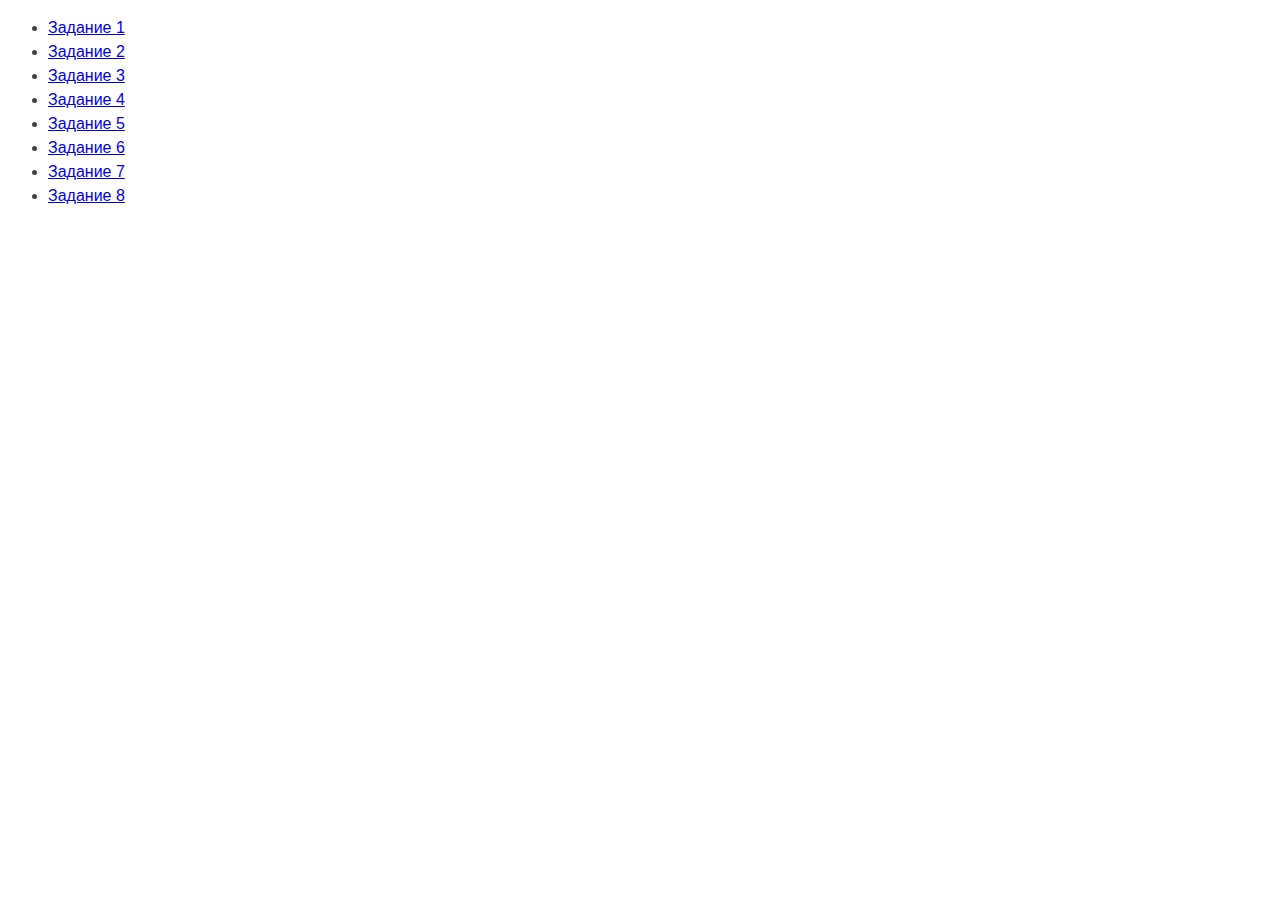
==== index.html @ 10b3ddb4 "Add js project" ====
<!DOCTYPE html>
<html lang="ru">
  <head>
    <meta charset="UTF-8" />
    <meta http-equiv="X-UA-Compatible" content="IE=edge" />
    <meta name="viewport" content="width=device-width, initial-scale=1.0" />
    <link rel="stylesheet" href="./style/main.css" />
    <title>Страница навигации</title>
    <style>
      body {
        font-family: -apple-system, BlinkMacSystemFont, 'Segoe UI', Roboto,
          Oxygen, Ubuntu, Cantarell, 'Open Sans', 'Helvetica Neue', sans-serif;
        background-color: #fff;
        color: #424242;
        line-height: 1.5;
      }
    </style>
  </head>
  <body>
    <ul>
      <li><a href="task-01.html">Задание 1</a></li>
      <li><a href="task-02.html">Задание 2</a></li>
      <li><a href="task-03.html">Задание 3</a></li>
      <li><a href="task-04.html">Задание 4</a></li>
      <li><a href="task-05.html">Задание 5</a></li>
      <li><a href="task-06.html">Задание 6</a></li>
      <li><a href="task-07.html">Задание 7</a></li>
      <li><a href="task-08.html">Задание 8</a></li>
    </ul>
  </body>
</html>
---- style/main.css ----
img {
  display: block;
  width: 100%;
}

/* task-01 */

/* task-01 end*/

/* task-03 */
/* task-03 end*/
/* task-03 */
/* task-03 end*/

#gallery {
  display: flex;
  justify-content: center;
  align-items: center;
  flex-basis: 100vw;
  margin: 0;
  margin-top: 50px;
  padding: 0;
  list-style: none;
}

#gallery li:not(:last-child) {
  margin-right: 30px;
}

#gallery img {
  height: 280px;
  background-size: contain;
}

/* task-03 end*/

/* task-06*/
#validation-input {
  border: 3px solid #bdbdbd;
}

#validation-input.valid {
  border-color: #4caf50;
}

#validation-input.invalid {
  border-color: #f44336;
}
/* task-06 end*/
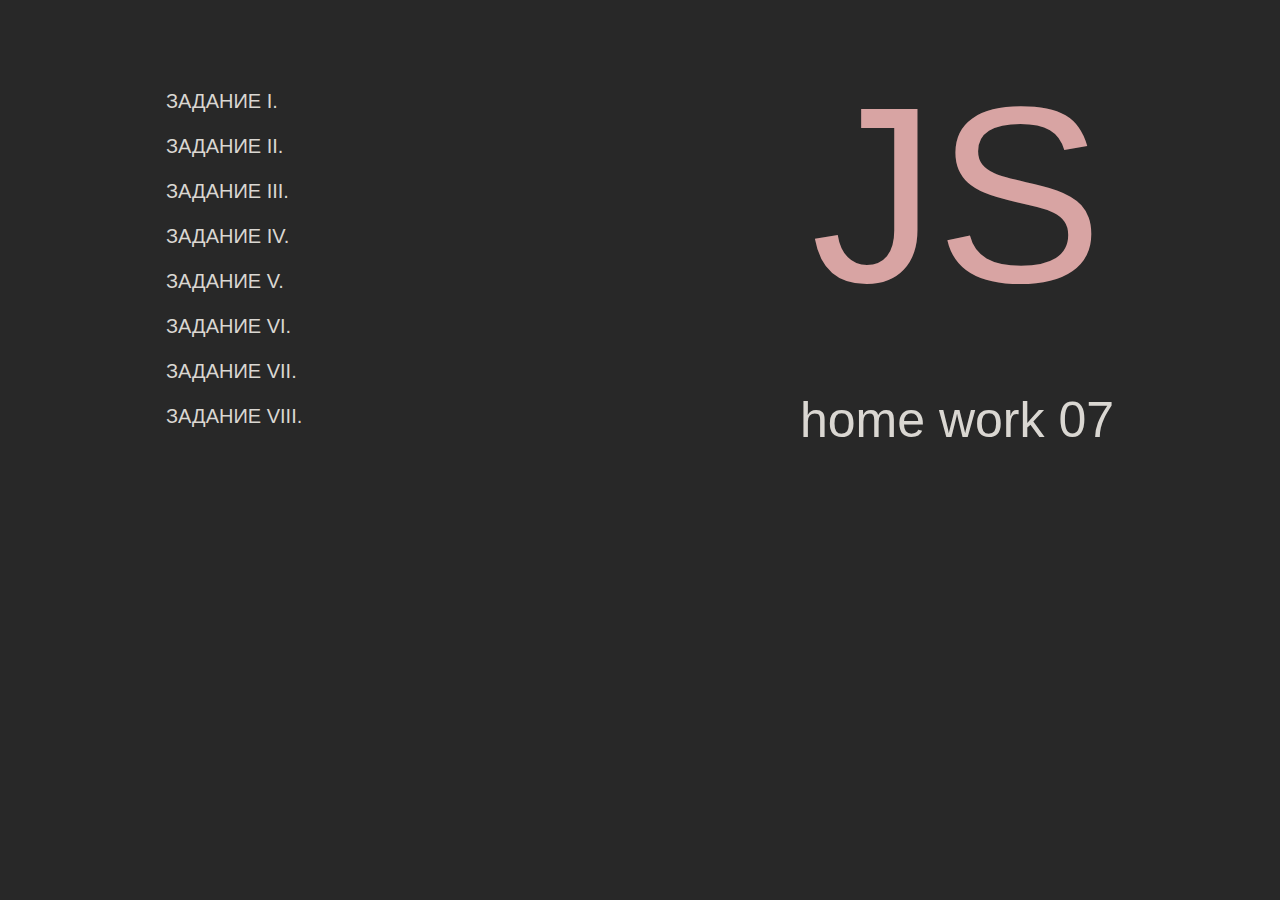
==== commit 704b585c: "Add new code and style" ====
--- a/index.html
+++ b/index.html
@@ -10,22 +10,32 @@
       body {
         font-family: -apple-system, BlinkMacSystemFont, 'Segoe UI', Roboto,
           Oxygen, Ubuntu, Cantarell, 'Open Sans', 'Helvetica Neue', sans-serif;
-        background-color: #fff;
+        background-color: #282828;
         color: #424242;
         line-height: 1.5;
       }
     </style>
   </head>
   <body>
-    <ul>
-      <li><a href="task-01.html">Задание 1</a></li>
-      <li><a href="task-02.html">Задание 2</a></li>
-      <li><a href="task-03.html">Задание 3</a></li>
-      <li><a href="task-04.html">Задание 4</a></li>
-      <li><a href="task-05.html">Задание 5</a></li>
-      <li><a href="task-06.html">Задание 6</a></li>
-      <li><a href="task-07.html">Задание 7</a></li>
-      <li><a href="task-08.html">Задание 8</a></li>
-    </ul>
+    <section class="home">
+      <div class="container">
+        <ul class="home-menu">
+          <li class="menu-item"><a href="task-01.html">Задание I.</a></li>
+          <li class="menu-item"><a href="task-02.html">Задание II.</a></li>
+          <li class="menu-item"><a href="task-03.html">Задание III.</a></li>
+          <li class="menu-item"><a href="task-04.html">Задание IV.</a></li>
+          <li class="menu-item"><a href="task-05.html">Задание V.</a></li>
+          <li class="menu-item"><a href="task-06.html">Задание VI.</a></li>
+          <li class="menu-item"><a href="task-07.html">Задание VII.</a></li>
+          <li class="menu-item"><a href="task-08.html">Задание VIII.</a></li>
+        </ul>
+        <div class="cover">
+          <p style="color: #d8a4a3; font-size: 250px; font-weight: 500">JS</p>
+          <p style="color: #dad7d2; font-size: 50px; font-weight: 500">
+            home work 07
+          </p>
+        </div>
+      </div>
+    </section>
   </body>
 </html>
--- a/style/main.css
+++ b/style/main.css
@@ -3,24 +3,161 @@
   width: 100%;
 }
 
+ul,
+p {
+  padding: 0;
+  margin: 0;
+}
+
+.nav-item a {
+  display: inline-block;
+  padding: 10px;
+
+  font-size: 16px;
+  font-weight: 400;
+  text-decoration: none;
+
+  color: #282828;
+  border: 1px solid #282828;
+}
+
+.nav-item a:hover {
+  color: #d6a0a7;
+  border-color: #d6a0a7;
+}
+
+.container {
+  width: 80%;
+  margin: auto;
+}
+.list {
+  position: fixed;
+  bottom: 3%;
+  left: 50%;
+  display: flex;
+  justify-content: center;
+  list-style: none;
+  transform: translate(-50%, 0);
+}
+
+.nav-item:not(:last-child) {
+  margin-right: 15px;
+}
+
+.top {
+  display: flex;
+  justify-content: space-between;
+  align-items: center;
+  list-style: none;
+}
+.article {
+  font-size: 28px;
+}
+.logo span {
+  display: flex;
+  justify-content: center;
+}
+
+.logo .js {
+  font-weight: 900;
+  font-size: 26px;
+  color: #d6a0a7;
+}
+
+.logo .home-work {
+  font-weight: 700;
+  font-size: 14px;
+}
+
+/* home */
+
+.home .container {
+  display: flex;
+  justify-content: space-between;
+  align-items: center;
+  width: 75%;
+}
+
+.cover {
+  display: flex;
+  align-items: center;
+  flex-direction: column;
+}
+
+.home-menu {
+  justify-content: center;
+  margin-top: 50px;
+  list-style: none;
+}
+
+.menu-item:not(:last-child) {
+  margin-bottom: 15px;
+}
+
+.menu-item a {
+  font-size: 20px;
+  font-weight: 500;
+  color: #dad7d2;
+  text-transform: uppercase;
+  text-decoration: none;
+}
+
+.menu-item a:hover {
+  color: #d8a4a3;
+  transition: color 250ms linear;
+}
+/* home end*/
+
 /* task-01 */
-
+#categories {
+  display: flex;
+  justify-content: space-evenly;
+  margin-top: 7%;
+  list-style: none;
+}
+#categories ul {
+  list-style: none;
+}
+#categories ul li::before {
+  content: '';
+  display: inline-block;
+  width: 11px;
+  height: 11px;
+  margin-right: 5px;
+  background-image: url("data:image/svg+xml,%3Csvg viewBox='0 -10 511.99143 511' xmlns='http://www.w3.org/2000/svg' fill='%23d8a4a3'%3E%3Cpath d='m510.652344 185.882812c-3.371094-10.367187-12.566406-17.707031-23.402344-18.6875l-147.796875-13.417968-58.410156-136.75c-4.3125-10.046875-14.125-16.53125-25.046875-16.53125s-20.738282 6.484375-25.023438 16.53125l-58.410156 136.75-147.820312 13.417968c-10.835938 1-20.011719 8.339844-23.402344 18.6875-3.371094 10.367188-.257813 21.738282 7.9375 28.925782l111.722656 97.964844-32.941406 145.085937c-2.410156 10.667969 1.730468 21.699219 10.582031 28.097656 4.757813 3.457031 10.347656 5.183594 15.957031 5.183594 4.820313 0 9.644532-1.28125 13.953125-3.859375l127.445313-76.203125 127.421875 76.203125c9.347656 5.585938 21.101562 5.074219 29.933593-1.324219 8.851563-6.398437 12.992188-17.429687 10.582032-28.097656l-32.941406-145.085937 111.722656-97.964844c8.191406-7.1875 11.308594-18.535156 7.9375-28.925782zm-252.203125 223.722657' /%3E%3C/svg%3E");
+}
 /* task-01 end*/
 
+/* task-02 */
+#ingredients {
+  margin-top: 7%;
+  list-style: none;
+  font-size: 22px;
+}
+#ingredients li::before {
+  content: '';
+  display: inline-block;
+  width: 25px;
+  height: 25px;
+  margin-right: 7px;
+  background-image: url("data:image/svg+xml,%3Csvg id='Layer_5' enable-background='new 0 0 64 64' viewBox='0 0 64 64' fill='%23d6a0a7' xmlns='http://www.w3.org/2000/svg'%3E%3Cg%3E%3Cpath d='m63 35.949c0-4.354-2.111-8.512-5.647-11.122-.721-.534-1.615-.827-2.516-.827-1.128 0-2.185.451-2.961 1.218-.145-.121-.277-.254-.427-.369-.555-.424-1.221-.676-1.905-.78l.441-4.849c.01-.116.015-.233.015-.35 0-2.134-1.736-3.87-3.87-3.87h-.26c-2.134 0-3.87 1.736-3.87 3.87 0 .117.005.234.016.351l.443 4.87c-.634.12-1.247.365-1.765.751-.179.134-.338.288-.51.429-.089-.092-.183-.178-.28-.261.057-.333.096-.67.096-1.01 0-1.27-.396-2.485-1.13-3.5.734-1.015 1.13-2.229 1.13-3.5 0-3.424-2.897-6.199-6.349-5.989-.642-1.84-2.139-3.227-3.979-3.762-1.218-1.519-3.054-2.362-5.021-2.238-.828-2.373-3.07-4.011-5.651-4.011-2.165 0-4.136 1.158-5.198 3.003-2.648.089-4.937 1.958-5.593 4.504-3.096 1.155-5.209 4.152-5.209 7.493 0 2.679 1.318 5.128 3.499 6.608-.329.751-.499 1.563-.499 2.392 0 1.8.8 3.473 2.173 4.606-.115.464-.173.931-.173 1.394 0 3.064 2.31 5.6 5.28 5.957l2.212 6.195c-1.133.835-2.098 1.88-2.841 3.08l-5.239-1.164c-.199-.046-.404-.068-.61-.068-1.545 0-2.802 1.257-2.802 2.802v.396c0 .28.054.546.131.802h-.131c-1.654 0-3 1.346-3 3s1.346 3 3 3h.131c-.077.256-.131.522-.131.802v.396c0 1.545 1.257 2.802 2.802 2.802.206 0 .411-.022.608-.067l5.241-1.165c1.941 3.134 5.4 5.232 9.349 5.232h.235c.556 0 1.119-.043 1.672-.128l34.291-5.275c2.782-.429 4.802-2.782 4.802-5.597 0-2.251-1.303-4.188-3.243-5.101 2.072-2.475 3.243-5.615 3.243-8.848zm-12.767-9.511c2.985 2.282 4.767 5.917 4.767 9.726v3.673c0 2.05-.511 4.057-1.474 5.848l-8.019-1.234c-.33-1.451-.507-2.933-.507-4.421v-4.06c0-1.008.101-2.015.254-3.013.245.021.489.043.746.043 2.851 0 5-1.29 5-3 0-.944-.653-1.782-1.784-2.332l.147-1.618c.312.063.612.189.87.388zm-4.363-9.438h.261c1.031 0 1.87.839 1.87 1.87 0 .057-.002.114-.008.17l-.908 9.987.763.245c.876.28 1.152.649 1.152.728 0 .249-1.064 1-3 1s-3-.751-3-1c0-.079.276-.448 1.152-.729l.763-.245-.908-9.986c-.005-.057-.007-.114-.007-.17 0-1.031.839-1.87 1.87-1.87zm-3.23 9.083.144 1.585c-1.131.55-1.784 1.388-1.784 2.332 0 1.102.899 2.023 2.296 2.543-.179 1.135-.296 2.281-.296 3.427v4.06c0 1.374.132 2.746.388 4.095l-5.895-.907c-.321-1.099-.493-2.232-.493-3.382v-3.673c0-3.803 1.828-7.437 4.89-9.719.223-.166.48-.288.75-.361zm-10.807 16.264c-.543-1.374-.833-2.813-.833-4.296v-2.103c0-3.722 1.808-7.278 4.835-9.514.38-.28.852-.434 1.328-.434.604 0 1.16.243 1.567.65-2.358 2.584-3.73 5.978-3.73 9.514v3.673c0 1.031.123 2.051.346 3.051zm.094-30.046.182 1.029 1.02-.227c.31-.069.595-.103.871-.103 2.206 0 4 1.794 4 4 0 1.051-.408 2.045-1.148 2.799l-.688.701.688.701c.74.754 1.148 1.748 1.148 2.799 0 .03-.006.06-.006.091-.271-.054-.547-.091-.831-.091-.901 0-1.795.293-2.516.826-1.82 1.343-3.253 3.1-4.225 5.079-.379-1.18-.777-2.31-1.187-3.383.925-4.886 4.356-7.714 4.391-7.743l-.626-.779-.625-.781c-.139.111-2.844 2.32-4.363 6.305-2.081-4.778-4.045-7.869-4.171-8.065l-1.683 1.082c.027.041 1.552 2.44 3.327 6.259-2.991-1.126-6.39-.815-6.585-.795l.199 1.99c1.504-.151 5.764-.078 7.754 1.953.701 1.723 1.392 3.612 2.002 5.636-3.04-1.559-6.667-1.584-6.855-1.584v2c.047 0 4.499.03 7.134 2.125-.082.602-.134 1.21-.134 1.824v2.103c0 1.351.208 2.672.594 3.952l-5.687-.875c-.3-.046-.603-.077-.907-.099-2.206 0-4-1.808-4-4.029 0-.466.093-.944.275-1.423l.292-.765-.693-.438c-1.173-.742-1.874-2.003-1.874-3.375 0-.787.231-1.55.668-2.208l.623-.936-1.002-.509c-2.029-1.032-3.289-3.08-3.289-5.347 0-2.661 1.788-5.031 4.349-5.764l.621-.178.093-.639c.285-1.949 1.978-3.419 3.937-3.419.037 0 .073.008.109.013.07.01.141.019.212.024l.717.058.282-.662c.631-1.478 2.075-2.433 3.68-2.433 1.938 0 3.589 1.388 3.927 3.301zm-17.222 22.699h-.705c-2.206 0-4-1.794-4-4 0-.467.093-.945.275-1.422l.293-.765-.693-.438c-1.174-.742-1.875-2.003-1.875-3.375 0-.787.231-1.55.668-2.208l.623-.936-1.002-.509c-2.029-1.032-3.289-3.08-3.289-5.347 0-2.661 1.788-5.031 4.348-5.764l.621-.178.093-.639c.286-1.949 1.979-3.419 3.938-3.419.038 0 .075.008.112.013.068.009.136.018.206.024l.72.06.283-.665c.63-1.477 2.074-2.432 3.679-2.432 1.938 0 3.589 1.388 3.927 3.301l.182 1.029 1.02-.227c.31-.069.595-.103.871-.103.46 0 .897.101 1.315.247-1.47.43-2.736 1.406-3.513 2.756-2.648.089-4.937 1.958-5.593 4.504-3.096 1.155-5.209 4.152-5.209 7.493 0 2.679 1.318 5.128 3.499 6.608-.329.751-.499 1.563-.499 2.392 0 1.8.8 3.473 2.173 4.607-.115.464-.173.93-.173 1.393 0 1.757.756 3.336 1.953 4.438-.594.172-1.165.395-1.713.66zm-8.705 13.198v-.396c0-.502.486-.889.977-.783l4.759 1.058c-.116.302-.22.609-.309.923h-4.625c-.442 0-.802-.36-.802-.802zm-3 3.802c0-.551.449-1 1-1h2.802 4.248c-.029.33-.05.662-.05 1s.021.67.051 1h-4.249-2.802c-.551 0-1-.449-1-1zm3.975 4.981c-.474.102-.975-.282-.975-.783v-.396c0-.442.36-.802.802-.802h4.624c.089.314.194.621.309.923zm54.025-4.981c0 1.821-1.306 3.343-3.105 3.62l-34.29 5.275c-.454.07-.915.105-1.37.105h-.235c-4.962 0-9-4.038-9-9s4.038-9 9-9h.235c.455 0 .916.035 1.369.104l34.29 5.275c1.8.278 3.106 1.8 3.106 3.621zm0-13.949c0 3.076-1.245 6.052-3.411 8.258l-1.987-.306c.913-1.918 1.398-4.021 1.398-6.167v-3.673c0-3.554-1.354-6.965-3.68-9.553.404-.381.94-.61 1.517-.61.477 0 .948.154 1.328.436 3.027 2.234 4.835 5.791 4.835 9.513z' /%3E%3Cpath d='m21 47h2v10h-2z' /%3E%3Cpath d='m29 47h2v10h-2z' /%3E%3Cpath d='m37 47h2v10h-2z' /%3E%3Cpath d='m45 49h2v6h-2z' /%3E%3Cpath d='m53 50h2v4h-2z' /%3E%3C/g%3E%3C/svg%3E");
+}
+/* task-02 end*/
+
 /* task-03 */
-/* task-03 end*/
-/* task-03 */
-/* task-03 end*/
-
 #gallery {
   display: flex;
   justify-content: center;
   align-items: center;
-  flex-basis: 100vw;
-  margin: 0;
-  margin-top: 50px;
+
+  margin-top: 5%;
   padding: 0;
   list-style: none;
+}
+
+#gallery li {
+  width: calc(100% / 2 - 30px);
+  box-shadow: 13px 13px 14px -2px rgba(34, 34, 34, 0.64);
 }
 
 #gallery li:not(:last-child) {
@@ -28,15 +165,102 @@
 }
 
 #gallery img {
-  height: 280px;
-  background-size: contain;
-}
-
+  height: 200px;
+}
 /* task-03 end*/
+
+/* task-04*/
+#counter {
+  display: flex;
+  justify-content: center;
+  align-items: center;
+  margin-top: 8%;
+}
+
+#value {
+  display: flex;
+  justify-content: center;
+  width: 200px;
+
+  font-size: 100px;
+}
+
+#counter button {
+  width: 400px;
+  height: 200px;
+  padding: 20px;
+
+  border: none;
+  font-size: 80px;
+  font-weight: 200;
+  border-radius: 10px;
+  background-color: #d8a4a3;
+}
+#counter button:hover {
+  box-shadow: 4px 4px 8px 0px rgba(34, 60, 80, 0.2);
+}
+#counter button:active {
+  box-shadow: 4px 6px 8px 0px rgba(34, 60, 80, 0.37) inset;
+}
+
+/* task-04 end*/
+
+/* task-05 */
+.magic-input {
+  margin-top: 10%;
+  text-align: center;
+}
+
+.magic-input input::placeholder {
+  color: #282828;
+}
+.magic-input input {
+  width: 250px;
+  height: 30px;
+  padding: 5px 10px;
+
+  font-size: 26px;
+  color: #282828;
+  border: 2px solid #282828;
+}
+
+.magic-input button {
+  height: 44px;
+  padding: 5px 10px;
+  font-size: 25px;
+  color: #fff;
+  border: 2px solid #282828;
+
+  background-color: #282828;
+}
+.magic-input button:hover {
+  color: #d6a0a7;
+}
+.magic-input h1 {
+  font-size: 50px;
+}
+
+#name-output {
+  color: #d8a4a3;
+}
+/* task-05 end*/
 
 /* task-06*/
 #validation-input {
-  border: 3px solid #bdbdbd;
+  display: block;
+  margin: 0 auto;
+  margin-top: 10%;
+  width: 350px;
+  height: 60px;
+  padding: 5px 10px;
+
+  font-size: 32px;
+  color: #282828;
+  border: 3px solid #282828;
+}
+
+#validation-input::placeholder {
+  color: #282828;
 }
 
 #validation-input.valid {
@@ -44,6 +268,61 @@
 }
 
 #validation-input.invalid {
-  border-color: #f44336;
+  border-color: #d6a0a7;
 }
 /* task-06 end*/
+
+/* task-07*/
+
+.range-input {
+  margin-top: 10%;
+  text-align: center;
+}
+/* task-07 end*/
+
+/* task-08*/
+#controls {
+  display: flex;
+  justify-content: center;
+  margin-top: 5%;
+  margin-bottom: 20px;
+  text-align: center;
+}
+#controls button {
+  height: 44px;
+  padding: 5px 10px;
+  font-size: 15px;
+  color: #fff;
+  border: 2px solid #282828;
+
+  background-color: #282828;
+}
+
+#controls button:hover {
+  color: #d6a0a7;
+}
+#controls [data-action='render'] {
+  margin-right: 10px;
+}
+
+#controls input {
+  width: 250px;
+  height: 30px;
+  padding: 5px 10px;
+  margin-right: 10px;
+  font-size: 26px;
+  color: #282828;
+  border: 2px solid #282828;
+}
+
+#boxes {
+  display: flex;
+  align-items: flex-end;
+  flex-wrap: wrap;
+}
+
+#boxes div {
+  margin-right: 3px;
+  margin-bottom: 10px;
+}
+/* task-08 end*/
